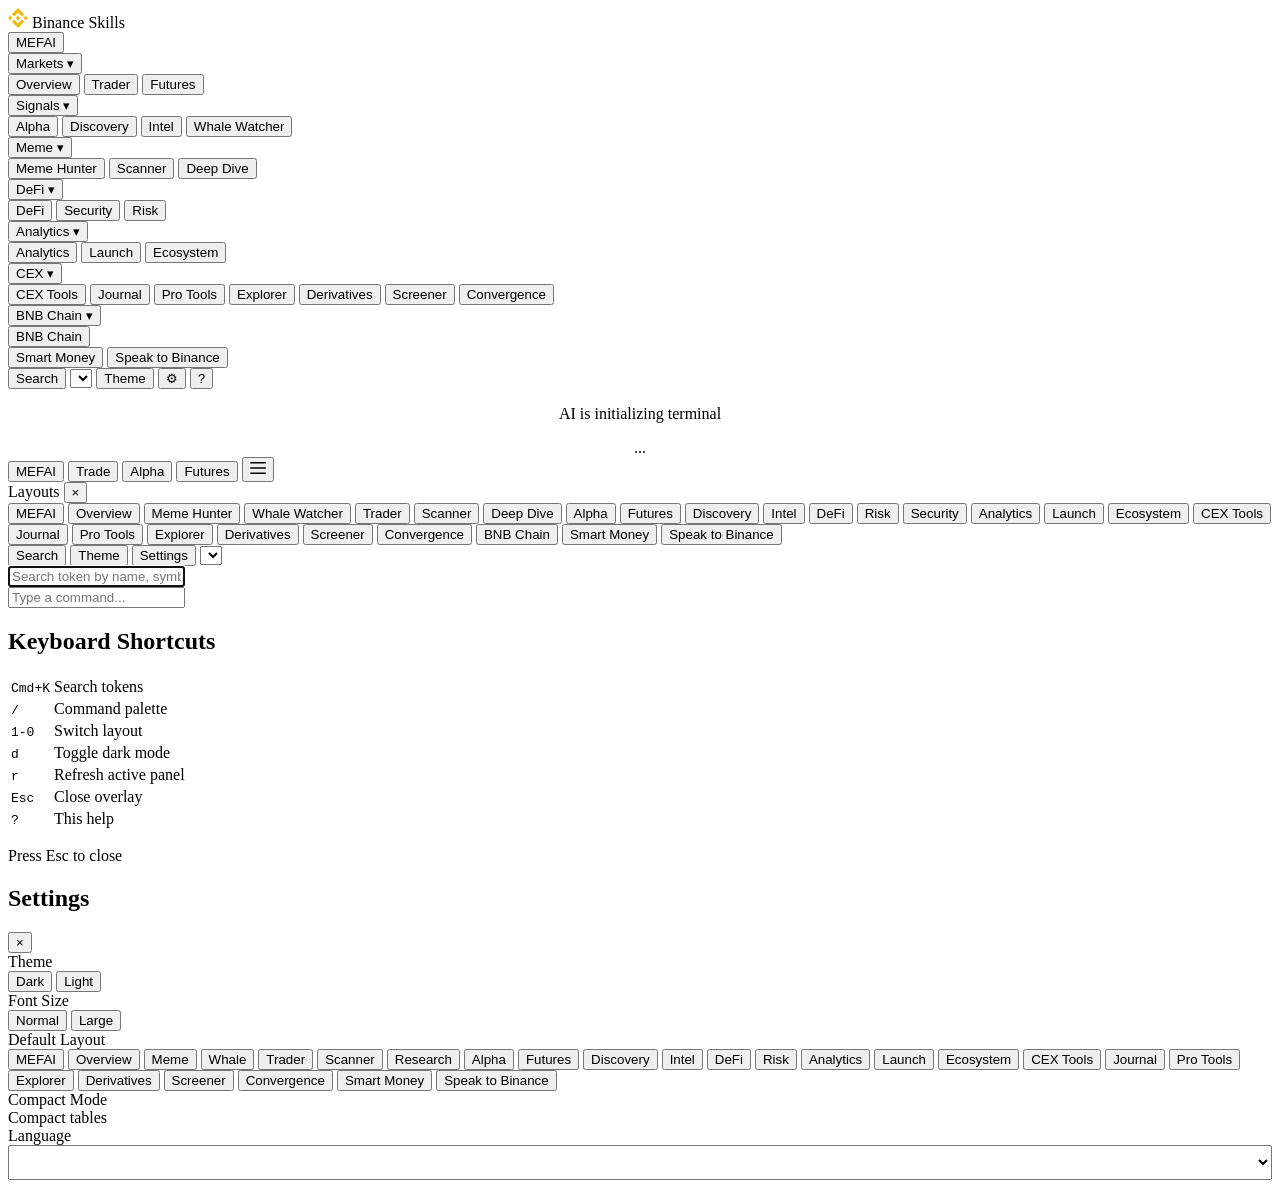
==== frontend/index.html @ 061ab314 "Add BNB Chain features: TX Explorer, NFT Portfolio, Greenfield Explorer - New proxy route: /api/bnbc" ====
<!DOCTYPE html>
<html lang="en">
<head>
  <meta charset="UTF-8">
  <meta name="viewport" content="width=device-width, initial-scale=1.0, viewport-fit=cover">
  <meta name="apple-mobile-web-app-capable" content="yes">
  <meta name="apple-mobile-web-app-status-bar-style" content="black-translucent">
  <meta name="theme-color" content="#0b0e11">
  <title>Binance Skills Terminal</title>
  <base href="/superbsc/">
  <link rel="stylesheet" href="static/css/main.css?v=1710100000">
</head>
<body>
  <!-- Inline fallback: ensures globals are available before modules load -->
  <script>
    window.mefaiTable = window.mefaiTable || {
      renderTable: function(cols, rows, opts) {
        opts = opts || {};
        var ths = cols.map(function(c) {
          var s = opts.sortKey === c.key;
          var cls = s ? 'sorted ' + (opts.sortDir === 'asc' ? 'asc' : '') : '';
          return '<th data-key="'+c.key+'" class="'+cls+'" style="'+(c.width?'width:'+c.width:'')+'">' + c.label + '</th>';
        }).join('');
        var trs = rows.map(function(row, i) {
          var tds = cols.map(function(c) {
            var v = c.render ? c.render(row[c.key], row) : (row[c.key] != null ? row[c.key] : '—');
            var a = c.align === 'right' ? 'text-align:right' : '';
            return '<td style="'+a+'" data-key="'+c.key+'">'+v+'</td>';
          }).join('');
          return '<tr data-index="'+i+'">'+tds+'</tr>';
        }).join('');
        return '<table class="data-table"><thead><tr>'+ths+'</tr></thead><tbody>'+trs+'</tbody></table>';
      },
      bindTableEvents: function(container, cols, rows, opts) {
        opts = opts || {};
        var table = container.querySelector('.data-table');
        if (!table) return;
        if (opts.onSort) table.querySelectorAll('th').forEach(function(th) { th.addEventListener('click', function() { opts.onSort(th.dataset.key); }); });
        if (opts.onRowClick) table.querySelectorAll('tbody tr').forEach(function(tr) { tr.addEventListener('click', function() { var idx = parseInt(tr.dataset.index); if (rows[idx]) opts.onRowClick(rows[idx]); }); });
      },
      sortRows: function(rows, key, dir) {
        dir = dir || 'desc';
        return rows.slice().sort(function(a, b) {
          var va = a[key], vb = b[key];
          if (typeof va === 'string') va = va.toLowerCase();
          if (typeof vb === 'string') vb = vb.toLowerCase();
          var na = Number(va), nb = Number(vb);
          if (!isNaN(na) && !isNaN(nb)) { va = na; vb = nb; }
          if (va < vb) return dir === 'asc' ? -1 : 1;
          if (va > vb) return dir === 'asc' ? 1 : -1;
          return 0;
        });
      }
    };
    window.mefaiUtils = window.mefaiUtils || {};
    if (!window.mefaiUtils.tokenIcon) {
      window.mefaiUtils.tokenIcon = function(p) {
        if (!p || typeof p !== 'string') return '';
        if (p.startsWith('https://')) return p;
        if (p.startsWith('http://')) return p.replace('http://','https://');
        return 'https://bin.bnbstatic.com' + (p.startsWith('/') ? '' : '/') + p;
      };
    }
    if (!window.mefaiUtils.escapeHtml) {
      window.mefaiUtils.escapeHtml = function(s) {
        var d = document.createElement('div'); d.textContent = s; return d.innerHTML;
      };
    }
    if (!window.mefaiUtils.formatPrice) {
      window.mefaiUtils.formatPrice = function(n) {
        n = Number(n); if (isNaN(n)) return '—';
        if (n >= 1) return n.toFixed(2);
        if (n >= 0.01) return n.toFixed(4);
        if (n >= 0.0001) return n.toFixed(6);
        return n.toFixed(8);
      };
    }
    if (!window.mefaiUtils.formatCurrency) {
      window.mefaiUtils.formatCurrency = function(n) {
        n = Number(n); if (isNaN(n)) return '—';
        if (Math.abs(n) >= 1e9) return '$'+(n/1e9).toFixed(2)+'B';
        if (Math.abs(n) >= 1e6) return '$'+(n/1e6).toFixed(2)+'M';
        if (Math.abs(n) >= 1e3) return '$'+(n/1e3).toFixed(2)+'K';
        return '$'+n.toFixed(2);
      };
    }
    if (!window.mefaiUtils.formatPercent) {
      window.mefaiUtils.formatPercent = function(n) {
        n = Number(n); if (isNaN(n)) return '—';
        var cls = n >= 0 ? 'val-up' : 'val-down';
        var a = n >= 0 ? '↑' : '↓';
        return '<span class="'+cls+'">'+a+Math.abs(n).toFixed(2)+'%</span>';
      };
    }
    if (!window.mefaiUtils.formatNumber) {
      window.mefaiUtils.formatNumber = function(n) {
        n = Number(n); if (isNaN(n)) return '—';
        if (Math.abs(n) >= 1e9) return (n/1e9).toFixed(2)+'B';
        if (Math.abs(n) >= 1e6) return (n/1e6).toFixed(2)+'M';
        if (Math.abs(n) >= 1e3) return (n/1e3).toFixed(1)+'K';
        return n.toLocaleString();
      };
    }
    if (!window.mefaiUtils.formatAddress) {
      window.mefaiUtils.formatAddress = function(a) { return a ? a.slice(0,6)+'...'+a.slice(-4) : '—'; };
    }
    if (!window.mefaiUtils.formatTime) {
      window.mefaiUtils.formatTime = function(ts) {
        if (!ts) return '—';
        return new Date(typeof ts==='number' && ts<1e12 ? ts*1000 : ts).toLocaleTimeString('en-US',{hour12:false});
      };
    }
    if (!window.mefaiUtils.formatAge) {
      window.mefaiUtils.formatAge = function(ts) {
        if (!ts) return '—';
        var m = Math.floor((Date.now()-(typeof ts==='number'&&ts<1e12?ts*1000:ts))/60000);
        if (m<60) return m+'m'; var h=Math.floor(m/60);
        if (h<24) return h+'h'; return Math.floor(h/24)+'d';
      };
    }
    if (!window.mefaiUtils.copyToClipboard) {
      window.mefaiUtils.copyToClipboard = function(t) { navigator.clipboard.writeText(t).catch(function(){}); };
    }
    if (!window.mefaiUtils.debounce) {
      window.mefaiUtils.debounce = function(fn, ms) { var t; ms=ms||300; return function() { var a=arguments; clearTimeout(t); t=setTimeout(function(){fn.apply(null,a)},ms); }; };
    }
    if (!window.mefaiUtils.riskClass) {
      window.mefaiUtils.riskClass = function(l) {
        if (!l) return 'risk-low'; l=String(l).toLowerCase();
        if (l==='high'||l==='danger') return 'risk-high';
        if (l==='medium'||l==='med') return 'risk-medium';
        return 'risk-low';
      };
    }
  </script>

  <header id="header">
    <div class="header-left">
      <span class="logo">
        <svg width="20" height="20" viewBox="0 0 126.61 126.61" xmlns="http://www.w3.org/2000/svg">
          <g fill="#f0b90b">
            <polygon points="38.73,53.2 63.3,28.63 87.88,53.21 102.13,38.96 63.3,0.14 24.48,38.96"/>
            <polygon points="0.14,63.31 14.39,49.06 28.63,63.31 14.39,77.55"/>
            <polygon points="38.73,73.41 63.3,97.98 87.88,73.4 102.14,87.64 102.13,87.66 63.3,126.48 24.48,87.66 24.46,87.64"/>
            <polygon points="97.98,63.31 112.23,49.07 126.47,63.31 112.23,77.56"/>
            <polygon points="77.83,63.3 63.3,48.78 52.94,59.14 51.79,60.29 48.78,63.3 63.3,77.83 77.84,63.31 77.83,63.3"/>
          </g>
        </svg>
        Binance Skills
      </span>
      <nav id="layout-nav">
        <button class="layout-btn active" data-layout="mefai" data-i18n="nav.mefai">MEFAI</button>
        <div class="nav-dropdown">
          <button class="nav-dropdown-trigger" data-i18n="nav.markets">Markets &#9662;</button>
          <div class="nav-dropdown-menu">
            <button class="nav-dropdown-item" data-layout="overview" data-i18n="nav.overview">Overview</button>
            <button class="nav-dropdown-item" data-layout="trader" data-i18n="nav.trader">Trader</button>
            <button class="nav-dropdown-item" data-layout="futures" data-i18n="nav.futures">Futures</button>
          </div>
        </div>
        <div class="nav-dropdown">
          <button class="nav-dropdown-trigger" data-i18n="nav.signals">Signals &#9662;</button>
          <div class="nav-dropdown-menu">
            <button class="nav-dropdown-item" data-layout="alpha" data-i18n="nav.alpha">Alpha</button>
            <button class="nav-dropdown-item" data-layout="discovery" data-i18n="nav.discovery">Discovery</button>
            <button class="nav-dropdown-item" data-layout="intel" data-i18n="nav.intel">Intel</button>
            <button class="nav-dropdown-item" data-layout="whale-watcher" data-i18n="nav.whaleWatcher">Whale Watcher</button>
          </div>
        </div>
        <div class="nav-dropdown">
          <button class="nav-dropdown-trigger" data-i18n="nav.memeGroup">Meme &#9662;</button>
          <div class="nav-dropdown-menu">
            <button class="nav-dropdown-item" data-layout="meme-hunter" data-i18n="nav.memeHunter">Meme Hunter</button>
            <button class="nav-dropdown-item" data-layout="scanner" data-i18n="nav.scanner">Scanner</button>
            <button class="nav-dropdown-item" data-layout="deep-dive" data-i18n="nav.deepDive">Deep Dive</button>
          </div>
        </div>
        <div class="nav-dropdown">
          <button class="nav-dropdown-trigger" data-i18n="nav.defiGroup">DeFi &#9662;</button>
          <div class="nav-dropdown-menu">
            <button class="nav-dropdown-item" data-layout="defi" data-i18n="nav.defi">DeFi</button>
            <button class="nav-dropdown-item" data-layout="security" data-i18n="nav.security">Security</button>
            <button class="nav-dropdown-item" data-layout="risk" data-i18n="nav.risk">Risk</button>
          </div>
        </div>
        <div class="nav-dropdown">
          <button class="nav-dropdown-trigger" data-i18n="nav.analyticsGroup">Analytics &#9662;</button>
          <div class="nav-dropdown-menu">
            <button class="nav-dropdown-item" data-layout="analytics" data-i18n="nav.analytics">Analytics</button>
            <button class="nav-dropdown-item" data-layout="launch" data-i18n="nav.launch">Launch</button>
            <button class="nav-dropdown-item" data-layout="ecosystem" data-i18n="nav.ecosystem">Ecosystem</button>
          </div>
        </div>
        <div class="nav-dropdown">
          <button class="nav-dropdown-trigger" data-i18n="nav.cexGroup">CEX &#9662;</button>
          <div class="nav-dropdown-menu">
            <button class="nav-dropdown-item" data-layout="cex-tools" data-i18n="nav.cexTools">CEX Tools</button>
            <button class="nav-dropdown-item" data-layout="journal" data-i18n="nav.journal">Journal</button>
            <button class="nav-dropdown-item" data-layout="pro-tools" data-i18n="nav.proTools">Pro Tools</button>
            <button class="nav-dropdown-item" data-layout="explorer" data-i18n="nav.explorer">Explorer</button>
            <button class="nav-dropdown-item" data-layout="derivatives" data-i18n="nav.derivatives">Derivatives</button>
            <button class="nav-dropdown-item" data-layout="screener" data-i18n="nav.screener">Screener</button>
            <button class="nav-dropdown-item" data-layout="convergence" data-i18n="nav.convergence">Convergence</button>
          </div>
        </div>
        <div class="nav-dropdown">
          <button class="nav-dropdown-trigger" data-i18n="nav.bnbChainGroup">BNB Chain &#9662;</button>
          <div class="nav-dropdown-menu">
            <button class="nav-dropdown-item" data-layout="bnb-chain" data-i18n="nav.bnbChain">BNB Chain</button>
          </div>
        </div>
        <button class="layout-btn nav-highlight" data-layout="smart-money" data-i18n="nav.smartMoney">Smart Money</button>
        <button class="layout-btn nav-highlight nav-speak" data-layout="speak" data-i18n="nav.speak">Speak to Binance</button>
      </nav>
    </div>
    <div class="header-right">
      <button id="search-trigger" title="Search (Cmd+K)" data-i18n="btn.search">Search</button>
      <select class="lang-select header-lang-select" id="header-lang"></select>
      <button id="theme-toggle" title="Toggle theme (d)" data-i18n="btn.theme">Theme</button>
      <button id="settings-btn" title="Settings">&#9881;</button>
      <button id="help-btn" title="Shortcuts (?)">?</button>
    </div>
  </header>

  <main id="grid" class="grid grid-2x3">
    <div class="panel" id="init-loader" style="grid-column:1/-1;grid-row:1/-1;display:flex;align-items:center;justify-content:center;flex-direction:column;gap:16px">
      <div class="ai-loader"><div class="ai-pulse-ring"></div><div class="ai-pulse-core"></div></div>
      <div class="ai-loader-text" data-i18n="load.init">AI is initializing terminal</div>
      <div class="ai-loader-dots"><span>.</span><span>.</span><span>.</span></div>
    </div>
  </main>

  <footer id="status-bar">
    <status-bar></status-bar>
  </footer>

  <!-- Mobile bottom bar — 5 quick tabs + hamburger -->
  <nav id="mobile-nav">
    <button class="mobile-nav-btn active" data-layout="mefai" data-i18n="nav.mefai">MEFAI</button>
    <button class="mobile-nav-btn" data-layout="trader" data-i18n="nav.trade">Trade</button>
    <button class="mobile-nav-btn" data-layout="alpha" data-i18n="nav.alpha">Alpha</button>
    <button class="mobile-nav-btn" data-layout="futures" data-i18n="nav.futures">Futures</button>
    <button class="mobile-nav-btn" id="hamburger-btn" aria-label="Menu">
      <svg width="16" height="16" viewBox="0 0 16 16" fill="currentColor"><rect y="2" width="16" height="1.5" rx=".75"/><rect y="7.25" width="16" height="1.5" rx=".75"/><rect y="12.5" width="16" height="1.5" rx=".75"/></svg>
    </button>
  </nav>

  <!-- Hamburger drawer -->
  <div id="hamburger-drawer" class="hamburger-drawer hidden">
    <div class="hamburger-backdrop"></div>
    <div class="hamburger-panel">
      <div class="hamburger-header">
        <span class="hamburger-title" data-i18n="settings.layout">Layouts</span>
        <button class="hamburger-close" id="hamburger-close">&times;</button>
      </div>
      <div class="hamburger-grid">
        <button class="hamburger-item active" data-layout="mefai"><span data-i18n="nav.mefai">MEFAI</span></button>
        <button class="hamburger-item" data-layout="overview"><span data-i18n="nav.overview">Overview</span></button>
        <button class="hamburger-item" data-layout="meme-hunter"><span data-i18n="nav.memeHunter">Meme Hunter</span></button>
        <button class="hamburger-item" data-layout="whale-watcher"><span data-i18n="nav.whaleWatcher">Whale Watcher</span></button>
        <button class="hamburger-item" data-layout="trader"><span data-i18n="nav.trader">Trader</span></button>
        <button class="hamburger-item" data-layout="scanner"><span data-i18n="nav.scanner">Scanner</span></button>
        <button class="hamburger-item" data-layout="deep-dive"><span data-i18n="nav.deepDive">Deep Dive</span></button>
        <button class="hamburger-item" data-layout="alpha"><span data-i18n="nav.alpha">Alpha</span></button>
        <button class="hamburger-item" data-layout="futures"><span data-i18n="nav.futures">Futures</span></button>
        <button class="hamburger-item" data-layout="discovery"><span data-i18n="nav.discovery">Discovery</span></button>
        <button class="hamburger-item" data-layout="intel"><span data-i18n="nav.intel">Intel</span></button>
        <button class="hamburger-item" data-layout="defi"><span data-i18n="nav.defi">DeFi</span></button>
        <button class="hamburger-item" data-layout="risk"><span data-i18n="nav.risk">Risk</span></button>
        <button class="hamburger-item" data-layout="security"><span data-i18n="nav.security">Security</span></button>
        <button class="hamburger-item" data-layout="analytics"><span data-i18n="nav.analytics">Analytics</span></button>
        <button class="hamburger-item" data-layout="launch"><span data-i18n="nav.launch">Launch</span></button>
        <button class="hamburger-item" data-layout="ecosystem"><span data-i18n="nav.ecosystem">Ecosystem</span></button>
        <button class="hamburger-item" data-layout="cex-tools"><span data-i18n="nav.cexTools">CEX Tools</span></button>
        <button class="hamburger-item" data-layout="journal"><span data-i18n="nav.journal">Journal</span></button>
        <button class="hamburger-item" data-layout="pro-tools"><span data-i18n="nav.proTools">Pro Tools</span></button>
        <button class="hamburger-item" data-layout="explorer"><span data-i18n="nav.explorer">Explorer</span></button>
        <button class="hamburger-item" data-layout="derivatives"><span data-i18n="nav.derivatives">Derivatives</span></button>
        <button class="hamburger-item" data-layout="screener"><span data-i18n="nav.screener">Screener</span></button>
        <button class="hamburger-item" data-layout="convergence"><span data-i18n="nav.convergence">Convergence</span></button>
        <button class="hamburger-item" data-layout="bnb-chain"><span data-i18n="nav.bnbChain">BNB Chain</span></button>
        <button class="hamburger-item" data-layout="smart-money"><span data-i18n="nav.smartMoney">Smart Money</span></button>
        <button class="hamburger-item" data-layout="speak"><span data-i18n="nav.speak">Speak to Binance</span></button>
      </div>
      <div class="hamburger-actions">
        <button class="hamburger-action" id="mobile-search" data-i18n="btn.search">Search</button>
        <button class="hamburger-action" id="mobile-theme" data-i18n="btn.theme">Theme</button>
        <button class="hamburger-action" id="mobile-settings" data-i18n="btn.settings">Settings</button>
        <select class="hamburger-action lang-select" id="mobile-lang"></select>
      </div>
    </div>
  </div>

  <!-- Search overlay -->
  <div id="search-overlay" class="overlay hidden">
    <div class="overlay-content">
      <input type="text" id="search-input" placeholder="Search token by name, symbol, or address..." autofocus>
      <div id="search-results"></div>
    </div>
  </div>

  <!-- Command palette -->
  <div id="command-overlay" class="overlay hidden">
    <div class="overlay-content">
      <input type="text" id="command-input" placeholder="Type a command..." autofocus>
      <div id="command-results"></div>
    </div>
  </div>

  <!-- Help overlay -->
  <div id="help-overlay" class="overlay hidden">
    <div class="overlay-content help-content">
      <h2>Keyboard Shortcuts</h2>
      <table>
        <tr><td><kbd>Cmd+K</kbd></td><td>Search tokens</td></tr>
        <tr><td><kbd>/</kbd></td><td>Command palette</td></tr>
        <tr><td><kbd>1-0</kbd></td><td>Switch layout</td></tr>
        <tr><td><kbd>d</kbd></td><td>Toggle dark mode</td></tr>
        <tr><td><kbd>r</kbd></td><td>Refresh active panel</td></tr>
        <tr><td><kbd>Esc</kbd></td><td>Close overlay</td></tr>
        <tr><td><kbd>?</kbd></td><td>This help</td></tr>
      </table>
      <p class="muted">Press Esc to close</p>
    </div>
  </div>

  <!-- Settings overlay -->
  <div id="settings-overlay" class="settings-overlay hidden">
    <div class="settings-panel">
      <div class="settings-header">
        <h2>Settings</h2>
        <button class="settings-close" id="settings-close">&times;</button>
      </div>
      <div class="settings-body">
        <div class="settings-group">
          <label data-i18n="settings.theme">Theme</label>
          <div class="settings-options" data-setting="theme">
            <button class="settings-option" data-value="dark" data-i18n="settings.dark">Dark</button>
            <button class="settings-option" data-value="light" data-i18n="settings.light">Light</button>
          </div>
        </div>
        <div class="settings-group">
          <label data-i18n="settings.fontSize">Font Size</label>
          <div class="settings-options" data-setting="fontSize">
            <button class="settings-option" data-value="normal" data-i18n="settings.normal">Normal</button>
            <button class="settings-option" data-value="large" data-i18n="settings.large">Large</button>
          </div>
        </div>
        <div class="settings-group">
          <label data-i18n="settings.layout">Default Layout</label>
          <div class="settings-options" data-setting="defaultLayout">
            <button class="settings-option" data-value="mefai">MEFAI</button>
            <button class="settings-option" data-value="overview">Overview</button>
            <button class="settings-option" data-value="meme-hunter">Meme</button>
            <button class="settings-option" data-value="whale-watcher">Whale</button>
            <button class="settings-option" data-value="trader">Trader</button>
            <button class="settings-option" data-value="scanner">Scanner</button>
            <button class="settings-option" data-value="deep-dive">Research</button>
            <button class="settings-option" data-value="alpha">Alpha</button>
            <button class="settings-option" data-value="futures">Futures</button>
            <button class="settings-option" data-value="discovery">Discovery</button>
            <button class="settings-option" data-value="intel">Intel</button>
            <button class="settings-option" data-value="defi">DeFi</button>
            <button class="settings-option" data-value="risk">Risk</button>
            <button class="settings-option" data-value="analytics">Analytics</button>
            <button class="settings-option" data-value="launch">Launch</button>
            <button class="settings-option" data-value="ecosystem">Ecosystem</button>
            <button class="settings-option" data-value="cex-tools">CEX Tools</button>
            <button class="settings-option" data-value="journal">Journal</button>
            <button class="settings-option" data-value="pro-tools">Pro Tools</button>
            <button class="settings-option" data-value="explorer">Explorer</button>
            <button class="settings-option" data-value="derivatives">Derivatives</button>
            <button class="settings-option" data-value="screener">Screener</button>
            <button class="settings-option" data-value="convergence">Convergence</button>
            <button class="settings-option" data-value="smart-money">Smart Money</button>
            <button class="settings-option" data-value="speak">Speak to Binance</button>
          </div>
        </div>
        <div class="settings-group">
          <label data-i18n="settings.compact">Compact Mode</label>
          <div class="settings-toggle" data-setting="compactMode">
            <span class="settings-toggle-label" data-i18n="settings.compactTables">Compact tables</span>
            <div class="toggle-switch" id="compact-toggle"></div>
          </div>
        </div>
        <div class="settings-group">
          <label data-i18n="settings.language">Language</label>
          <div class="settings-options">
            <select class="lang-select form-select" style="width:100%;padding:8px"></select>
          </div>
        </div>
      </div>
    </div>
  </div>

  <!-- Context menu -->
  <div id="context-menu" class="context-menu hidden"></div>

  <!-- Toast container -->
  <div id="toast-container"></div>

  <!-- Scripts -->
  <script type="module" src="static/js/store.js?v=1710100000"></script>
  <script type="module" src="static/js/api.js?v=1710100000"></script>
  <script type="module" src="static/js/utils.js?v=1710100000"></script>
  <script type="module" src="static/js/components/base-panel.js?v=1710100000"></script>
  <script type="module" src="static/js/components/data-table.js?v=1710100000"></script>
  <script type="module" src="static/js/components/status-bar.js?v=1710100000"></script>
  <script type="module" src="static/js/components/search-bar.js?v=1710100000"></script>
  <script type="module" src="static/js/components/command-palette.js?v=1710100000"></script>
  <script type="module" src="static/js/components/context-menu.js?v=1710100000"></script>
  <script type="module" src="static/js/components/toast.js?v=1710100000"></script>
  <script type="module" src="static/js/components/risk-badge.js?v=1710100000"></script>
  <script type="module" src="static/js/components/mini-chart.js?v=1710100000"></script>
  <script type="module" src="static/js/components/chart.js?v=1710100000"></script>
  <script type="module" src="static/js/components/ws-stream.js?v=1710100000"></script>
  <script type="module" src="static/js/components/settings.js?v=1710100000"></script>
  <script type="module" src="static/js/i18n.js?v=1710100000"></script>
  <script type="module" src="static/js/app.js?v=1710100000"></script>
</body>
</html>
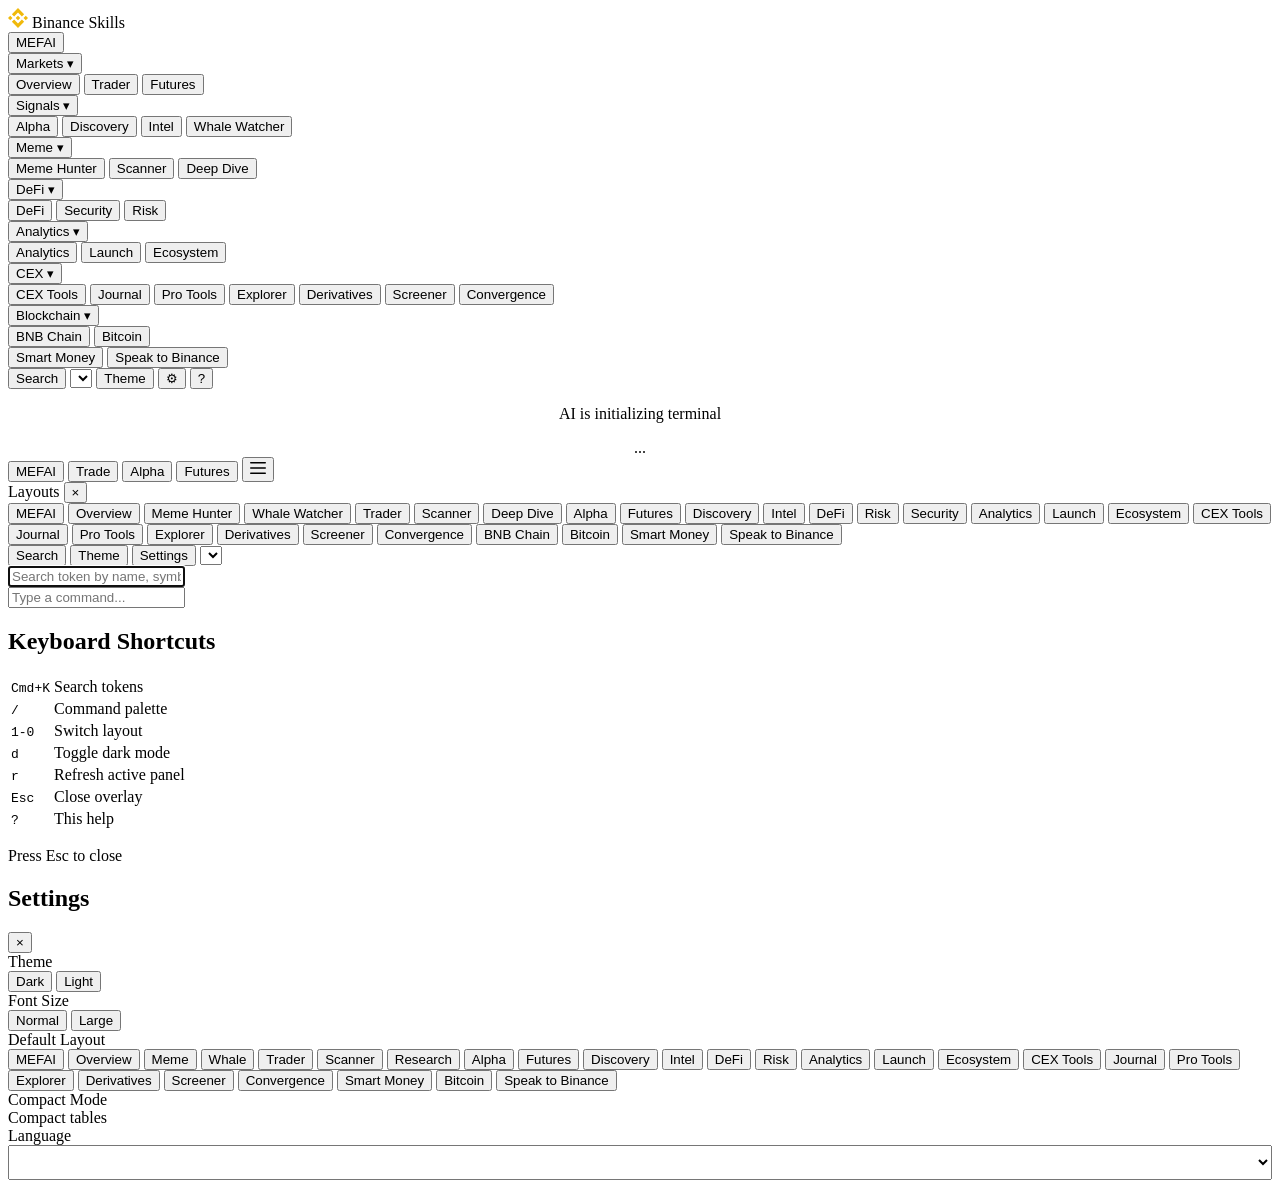
==== commit add22a75: "Add 4 Bitcoin & options analytics skills: BTC Macro, Deribit Options, On-Chain Stats, Binance Option" ====
--- a/frontend/index.html
+++ b/frontend/index.html
@@ -8,7 +8,7 @@
   <meta name="theme-color" content="#0b0e11">
   <title>Binance Skills Terminal</title>
   <base href="/superbsc/">
-  <link rel="stylesheet" href="static/css/main.css?v=1710100000">
+  <link rel="stylesheet" href="static/css/main.css?v=1710300000">
 </head>
 <body>
   <!-- Inline fallback: ensures globals are available before modules load -->
@@ -204,9 +204,10 @@
           </div>
         </div>
         <div class="nav-dropdown">
-          <button class="nav-dropdown-trigger" data-i18n="nav.bnbChainGroup">BNB Chain &#9662;</button>
+          <button class="nav-dropdown-trigger" data-i18n="nav.blockchainGroup">Blockchain &#9662;</button>
           <div class="nav-dropdown-menu">
             <button class="nav-dropdown-item" data-layout="bnb-chain" data-i18n="nav.bnbChain">BNB Chain</button>
+            <button class="nav-dropdown-item" data-layout="bitcoin" data-i18n="nav.bitcoin">Bitcoin</button>
           </div>
         </div>
         <button class="layout-btn nav-highlight" data-layout="smart-money" data-i18n="nav.smartMoney">Smart Money</button>
@@ -279,6 +280,7 @@
         <button class="hamburger-item" data-layout="screener"><span data-i18n="nav.screener">Screener</span></button>
         <button class="hamburger-item" data-layout="convergence"><span data-i18n="nav.convergence">Convergence</span></button>
         <button class="hamburger-item" data-layout="bnb-chain"><span data-i18n="nav.bnbChain">BNB Chain</span></button>
+        <button class="hamburger-item" data-layout="bitcoin"><span data-i18n="nav.bitcoin">Bitcoin</span></button>
         <button class="hamburger-item" data-layout="smart-money"><span data-i18n="nav.smartMoney">Smart Money</span></button>
         <button class="hamburger-item" data-layout="speak"><span data-i18n="nav.speak">Speak to Binance</span></button>
       </div>
@@ -373,6 +375,7 @@
             <button class="settings-option" data-value="screener">Screener</button>
             <button class="settings-option" data-value="convergence">Convergence</button>
             <button class="settings-option" data-value="smart-money">Smart Money</button>
+            <button class="settings-option" data-value="bitcoin">Bitcoin</button>
             <button class="settings-option" data-value="speak">Speak to Binance</button>
           </div>
         </div>
@@ -400,22 +403,22 @@
   <div id="toast-container"></div>
 
   <!-- Scripts -->
-  <script type="module" src="static/js/store.js?v=1710100000"></script>
-  <script type="module" src="static/js/api.js?v=1710100000"></script>
-  <script type="module" src="static/js/utils.js?v=1710100000"></script>
-  <script type="module" src="static/js/components/base-panel.js?v=1710100000"></script>
-  <script type="module" src="static/js/components/data-table.js?v=1710100000"></script>
-  <script type="module" src="static/js/components/status-bar.js?v=1710100000"></script>
-  <script type="module" src="static/js/components/search-bar.js?v=1710100000"></script>
-  <script type="module" src="static/js/components/command-palette.js?v=1710100000"></script>
-  <script type="module" src="static/js/components/context-menu.js?v=1710100000"></script>
-  <script type="module" src="static/js/components/toast.js?v=1710100000"></script>
-  <script type="module" src="static/js/components/risk-badge.js?v=1710100000"></script>
-  <script type="module" src="static/js/components/mini-chart.js?v=1710100000"></script>
-  <script type="module" src="static/js/components/chart.js?v=1710100000"></script>
-  <script type="module" src="static/js/components/ws-stream.js?v=1710100000"></script>
-  <script type="module" src="static/js/components/settings.js?v=1710100000"></script>
-  <script type="module" src="static/js/i18n.js?v=1710100000"></script>
-  <script type="module" src="static/js/app.js?v=1710100000"></script>
+  <script type="module" src="static/js/store.js?v=1710300000"></script>
+  <script type="module" src="static/js/api.js?v=1710300000"></script>
+  <script type="module" src="static/js/utils.js?v=1710300000"></script>
+  <script type="module" src="static/js/components/base-panel.js?v=1710300000"></script>
+  <script type="module" src="static/js/components/data-table.js?v=1710300000"></script>
+  <script type="module" src="static/js/components/status-bar.js?v=1710300000"></script>
+  <script type="module" src="static/js/components/search-bar.js?v=1710300000"></script>
+  <script type="module" src="static/js/components/command-palette.js?v=1710300000"></script>
+  <script type="module" src="static/js/components/context-menu.js?v=1710300000"></script>
+  <script type="module" src="static/js/components/toast.js?v=1710300000"></script>
+  <script type="module" src="static/js/components/risk-badge.js?v=1710300000"></script>
+  <script type="module" src="static/js/components/mini-chart.js?v=1710300000"></script>
+  <script type="module" src="static/js/components/chart.js?v=1710300000"></script>
+  <script type="module" src="static/js/components/ws-stream.js?v=1710300000"></script>
+  <script type="module" src="static/js/components/settings.js?v=1710300000"></script>
+  <script type="module" src="static/js/i18n.js?v=1710300000"></script>
+  <script type="module" src="static/js/app.js?v=1710300000"></script>
 </body>
 </html>
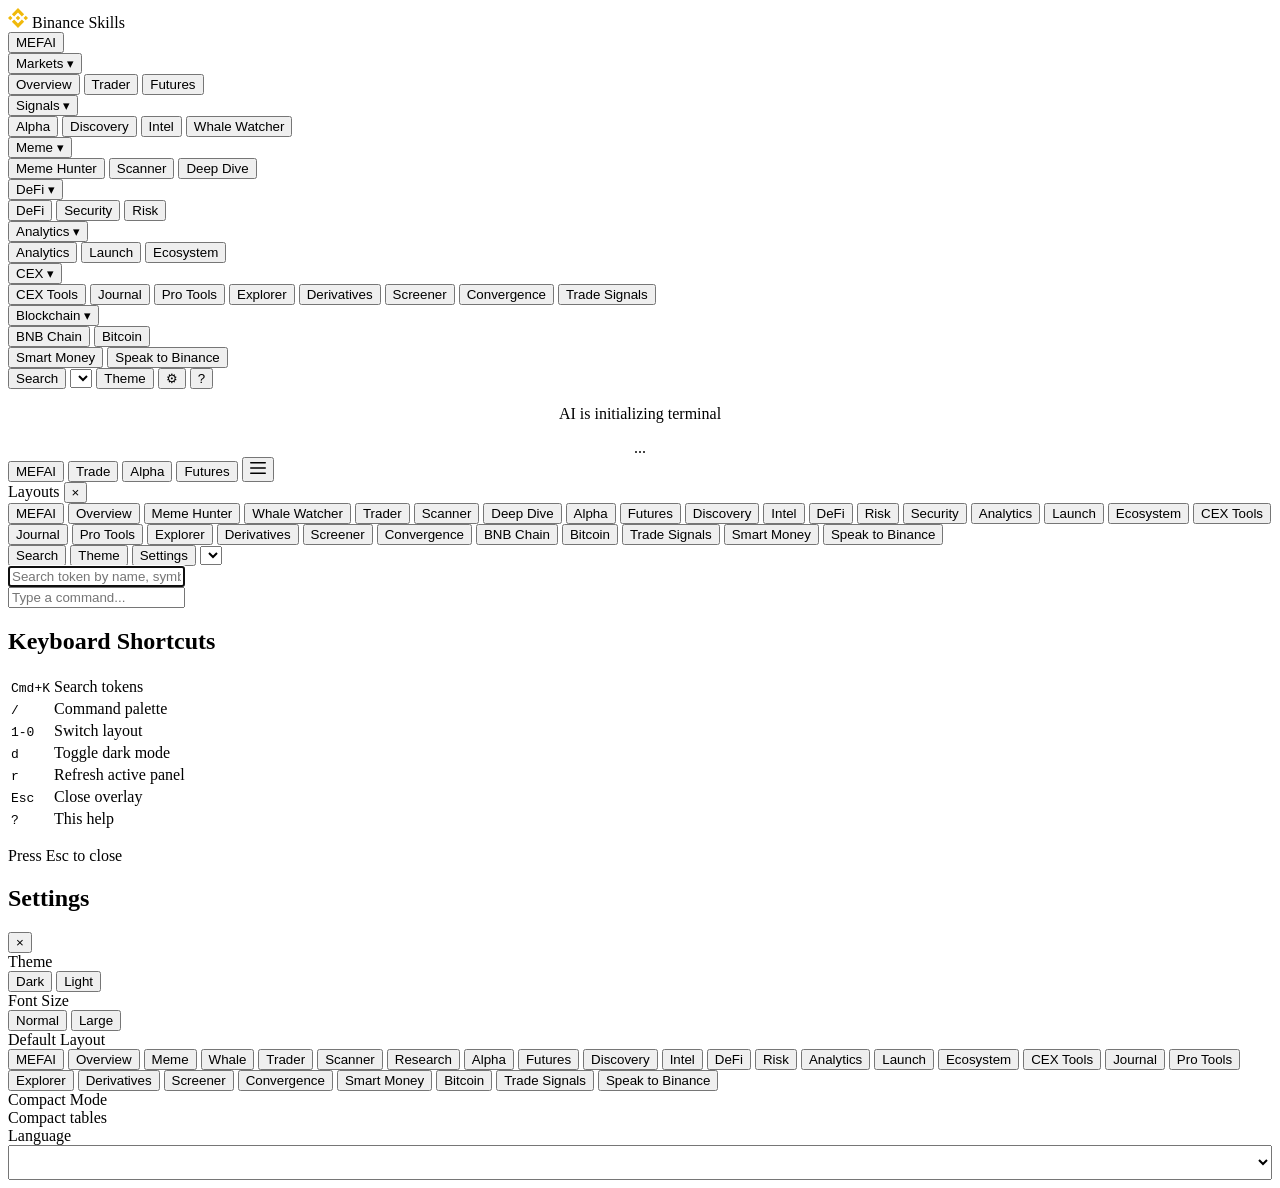
==== commit 8b2acf09: "Add 3 trade-oriented skills: Trade Setup Scanner, Funding Alert, Liquidation Magnet" ====
--- a/frontend/index.html
+++ b/frontend/index.html
@@ -8,7 +8,7 @@
   <meta name="theme-color" content="#0b0e11">
   <title>Binance Skills Terminal</title>
   <base href="/superbsc/">
-  <link rel="stylesheet" href="static/css/main.css?v=1710300000">
+  <link rel="stylesheet" href="static/css/main.css?v=1710400000">
 </head>
 <body>
   <!-- Inline fallback: ensures globals are available before modules load -->
@@ -201,6 +201,7 @@
             <button class="nav-dropdown-item" data-layout="derivatives" data-i18n="nav.derivatives">Derivatives</button>
             <button class="nav-dropdown-item" data-layout="screener" data-i18n="nav.screener">Screener</button>
             <button class="nav-dropdown-item" data-layout="convergence" data-i18n="nav.convergence">Convergence</button>
+            <button class="nav-dropdown-item" data-layout="trade-signals" data-i18n="nav.tradeSignals">Trade Signals</button>
           </div>
         </div>
         <div class="nav-dropdown">
@@ -281,6 +282,7 @@
         <button class="hamburger-item" data-layout="convergence"><span data-i18n="nav.convergence">Convergence</span></button>
         <button class="hamburger-item" data-layout="bnb-chain"><span data-i18n="nav.bnbChain">BNB Chain</span></button>
         <button class="hamburger-item" data-layout="bitcoin"><span data-i18n="nav.bitcoin">Bitcoin</span></button>
+        <button class="hamburger-item" data-layout="trade-signals"><span data-i18n="nav.tradeSignals">Trade Signals</span></button>
         <button class="hamburger-item" data-layout="smart-money"><span data-i18n="nav.smartMoney">Smart Money</span></button>
         <button class="hamburger-item" data-layout="speak"><span data-i18n="nav.speak">Speak to Binance</span></button>
       </div>
@@ -376,6 +378,7 @@
             <button class="settings-option" data-value="convergence">Convergence</button>
             <button class="settings-option" data-value="smart-money">Smart Money</button>
             <button class="settings-option" data-value="bitcoin">Bitcoin</button>
+            <button class="settings-option" data-value="trade-signals">Trade Signals</button>
             <button class="settings-option" data-value="speak">Speak to Binance</button>
           </div>
         </div>
@@ -403,22 +406,22 @@
   <div id="toast-container"></div>
 
   <!-- Scripts -->
-  <script type="module" src="static/js/store.js?v=1710300000"></script>
-  <script type="module" src="static/js/api.js?v=1710300000"></script>
-  <script type="module" src="static/js/utils.js?v=1710300000"></script>
-  <script type="module" src="static/js/components/base-panel.js?v=1710300000"></script>
-  <script type="module" src="static/js/components/data-table.js?v=1710300000"></script>
-  <script type="module" src="static/js/components/status-bar.js?v=1710300000"></script>
-  <script type="module" src="static/js/components/search-bar.js?v=1710300000"></script>
-  <script type="module" src="static/js/components/command-palette.js?v=1710300000"></script>
-  <script type="module" src="static/js/components/context-menu.js?v=1710300000"></script>
-  <script type="module" src="static/js/components/toast.js?v=1710300000"></script>
-  <script type="module" src="static/js/components/risk-badge.js?v=1710300000"></script>
-  <script type="module" src="static/js/components/mini-chart.js?v=1710300000"></script>
-  <script type="module" src="static/js/components/chart.js?v=1710300000"></script>
-  <script type="module" src="static/js/components/ws-stream.js?v=1710300000"></script>
-  <script type="module" src="static/js/components/settings.js?v=1710300000"></script>
-  <script type="module" src="static/js/i18n.js?v=1710300000"></script>
-  <script type="module" src="static/js/app.js?v=1710300000"></script>
+  <script type="module" src="static/js/store.js?v=1710400000"></script>
+  <script type="module" src="static/js/api.js?v=1710400000"></script>
+  <script type="module" src="static/js/utils.js?v=1710400000"></script>
+  <script type="module" src="static/js/components/base-panel.js?v=1710400000"></script>
+  <script type="module" src="static/js/components/data-table.js?v=1710400000"></script>
+  <script type="module" src="static/js/components/status-bar.js?v=1710400000"></script>
+  <script type="module" src="static/js/components/search-bar.js?v=1710400000"></script>
+  <script type="module" src="static/js/components/command-palette.js?v=1710400000"></script>
+  <script type="module" src="static/js/components/context-menu.js?v=1710400000"></script>
+  <script type="module" src="static/js/components/toast.js?v=1710400000"></script>
+  <script type="module" src="static/js/components/risk-badge.js?v=1710400000"></script>
+  <script type="module" src="static/js/components/mini-chart.js?v=1710400000"></script>
+  <script type="module" src="static/js/components/chart.js?v=1710400000"></script>
+  <script type="module" src="static/js/components/ws-stream.js?v=1710400000"></script>
+  <script type="module" src="static/js/components/settings.js?v=1710400000"></script>
+  <script type="module" src="static/js/i18n.js?v=1710400000"></script>
+  <script type="module" src="static/js/app.js?v=1710400000"></script>
 </body>
 </html>
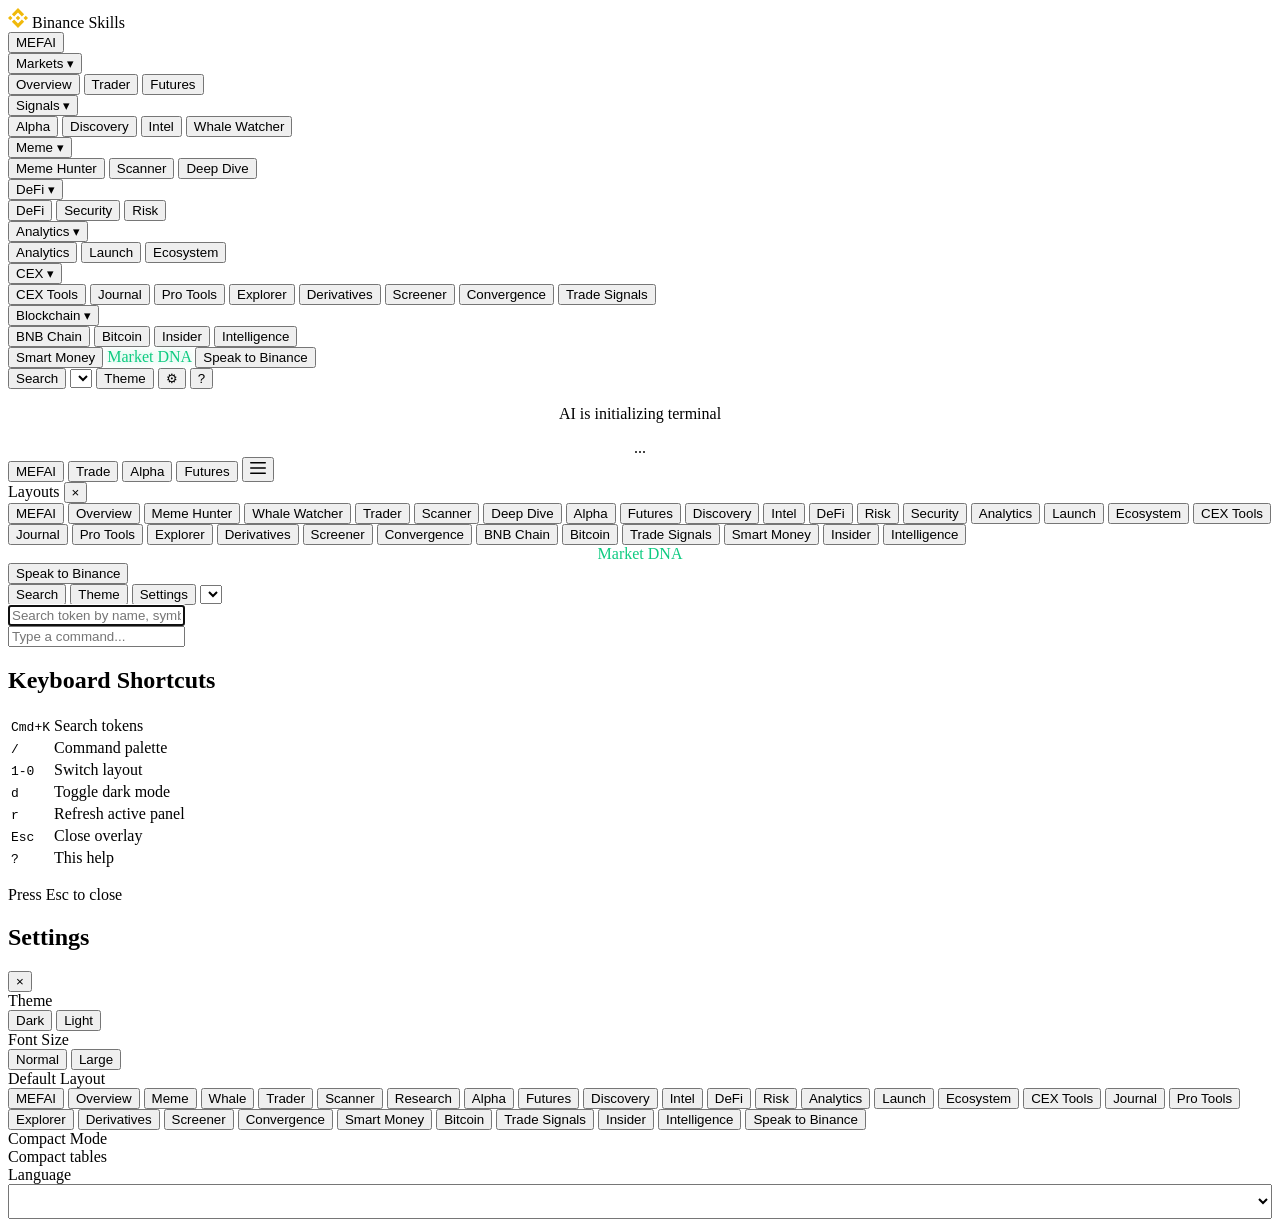
==== commit dd3fc63a: "Add Market DNA Helix — 3D real-time market visualization Introduce a standalone Three.js-powered 3D " ====
--- a/frontend/index.html
+++ b/frontend/index.html
@@ -8,7 +8,7 @@
   <meta name="theme-color" content="#0b0e11">
   <title>Binance Skills Terminal</title>
   <base href="/superbsc/">
-  <link rel="stylesheet" href="static/css/main.css?v=1710400000">
+  <link rel="stylesheet" href="static/css/main.css?v=1772734200">
 </head>
 <body>
   <!-- Inline fallback: ensures globals are available before modules load -->
@@ -209,9 +209,12 @@
           <div class="nav-dropdown-menu">
             <button class="nav-dropdown-item" data-layout="bnb-chain" data-i18n="nav.bnbChain">BNB Chain</button>
             <button class="nav-dropdown-item" data-layout="bitcoin" data-i18n="nav.bitcoin">Bitcoin</button>
+            <button class="nav-dropdown-item" data-layout="insider" data-i18n="nav.insider">Insider</button>
+            <button class="nav-dropdown-item" data-layout="intelligence">Intelligence</button>
           </div>
         </div>
         <button class="layout-btn nav-highlight" data-layout="smart-money" data-i18n="nav.smartMoney">Smart Money</button>
+        <a href="/superbsc/dna" class="layout-btn nav-highlight nav-dna" style="text-decoration:none;color:#0ecb81;text-shadow:0 0 8px rgba(14,203,129,0.4)">Market DNA</a>
         <button class="layout-btn nav-highlight nav-speak" data-layout="speak" data-i18n="nav.speak">Speak to Binance</button>
       </nav>
     </div>
@@ -284,6 +287,9 @@
         <button class="hamburger-item" data-layout="bitcoin"><span data-i18n="nav.bitcoin">Bitcoin</span></button>
         <button class="hamburger-item" data-layout="trade-signals"><span data-i18n="nav.tradeSignals">Trade Signals</span></button>
         <button class="hamburger-item" data-layout="smart-money"><span data-i18n="nav.smartMoney">Smart Money</span></button>
+        <button class="hamburger-item" data-layout="insider"><span data-i18n="nav.insider">Insider</span></button>
+        <button class="hamburger-item" data-layout="intelligence"><span>Intelligence</span></button>
+        <a href="/superbsc/dna" class="hamburger-item" style="text-decoration:none;color:#0ecb81;text-align:center;display:flex;align-items:center;justify-content:center"><span>Market DNA</span></a>
         <button class="hamburger-item" data-layout="speak"><span data-i18n="nav.speak">Speak to Binance</span></button>
       </div>
       <div class="hamburger-actions">
@@ -379,6 +385,8 @@
             <button class="settings-option" data-value="smart-money">Smart Money</button>
             <button class="settings-option" data-value="bitcoin">Bitcoin</button>
             <button class="settings-option" data-value="trade-signals">Trade Signals</button>
+            <button class="settings-option" data-value="insider">Insider</button>
+            <button class="settings-option" data-value="intelligence">Intelligence</button>
             <button class="settings-option" data-value="speak">Speak to Binance</button>
           </div>
         </div>
@@ -406,22 +414,22 @@
   <div id="toast-container"></div>
 
   <!-- Scripts -->
-  <script type="module" src="static/js/store.js?v=1710400000"></script>
-  <script type="module" src="static/js/api.js?v=1710400000"></script>
-  <script type="module" src="static/js/utils.js?v=1710400000"></script>
-  <script type="module" src="static/js/components/base-panel.js?v=1710400000"></script>
-  <script type="module" src="static/js/components/data-table.js?v=1710400000"></script>
-  <script type="module" src="static/js/components/status-bar.js?v=1710400000"></script>
-  <script type="module" src="static/js/components/search-bar.js?v=1710400000"></script>
-  <script type="module" src="static/js/components/command-palette.js?v=1710400000"></script>
-  <script type="module" src="static/js/components/context-menu.js?v=1710400000"></script>
-  <script type="module" src="static/js/components/toast.js?v=1710400000"></script>
-  <script type="module" src="static/js/components/risk-badge.js?v=1710400000"></script>
-  <script type="module" src="static/js/components/mini-chart.js?v=1710400000"></script>
-  <script type="module" src="static/js/components/chart.js?v=1710400000"></script>
-  <script type="module" src="static/js/components/ws-stream.js?v=1710400000"></script>
-  <script type="module" src="static/js/components/settings.js?v=1710400000"></script>
-  <script type="module" src="static/js/i18n.js?v=1710400000"></script>
-  <script type="module" src="static/js/app.js?v=1710400000"></script>
+  <script type="module" src="static/js/store.js?v=1772734200"></script>
+  <script type="module" src="static/js/api.js?v=1772734200"></script>
+  <script type="module" src="static/js/utils.js?v=1772734200"></script>
+  <script type="module" src="static/js/components/base-panel.js?v=1772734200"></script>
+  <script type="module" src="static/js/components/data-table.js?v=1772734200"></script>
+  <script type="module" src="static/js/components/status-bar.js?v=1772734200"></script>
+  <script type="module" src="static/js/components/search-bar.js?v=1772734200"></script>
+  <script type="module" src="static/js/components/command-palette.js?v=1772734200"></script>
+  <script type="module" src="static/js/components/context-menu.js?v=1772734200"></script>
+  <script type="module" src="static/js/components/toast.js?v=1772734200"></script>
+  <script type="module" src="static/js/components/risk-badge.js?v=1772734200"></script>
+  <script type="module" src="static/js/components/mini-chart.js?v=1772734200"></script>
+  <script type="module" src="static/js/components/chart.js?v=1772734200"></script>
+  <script type="module" src="static/js/components/ws-stream.js?v=1772734200"></script>
+  <script type="module" src="static/js/components/settings.js?v=1772734200"></script>
+  <script type="module" src="static/js/i18n.js?v=1772734200"></script>
+  <script type="module" src="static/js/app.js?v=1772734200"></script>
 </body>
 </html>
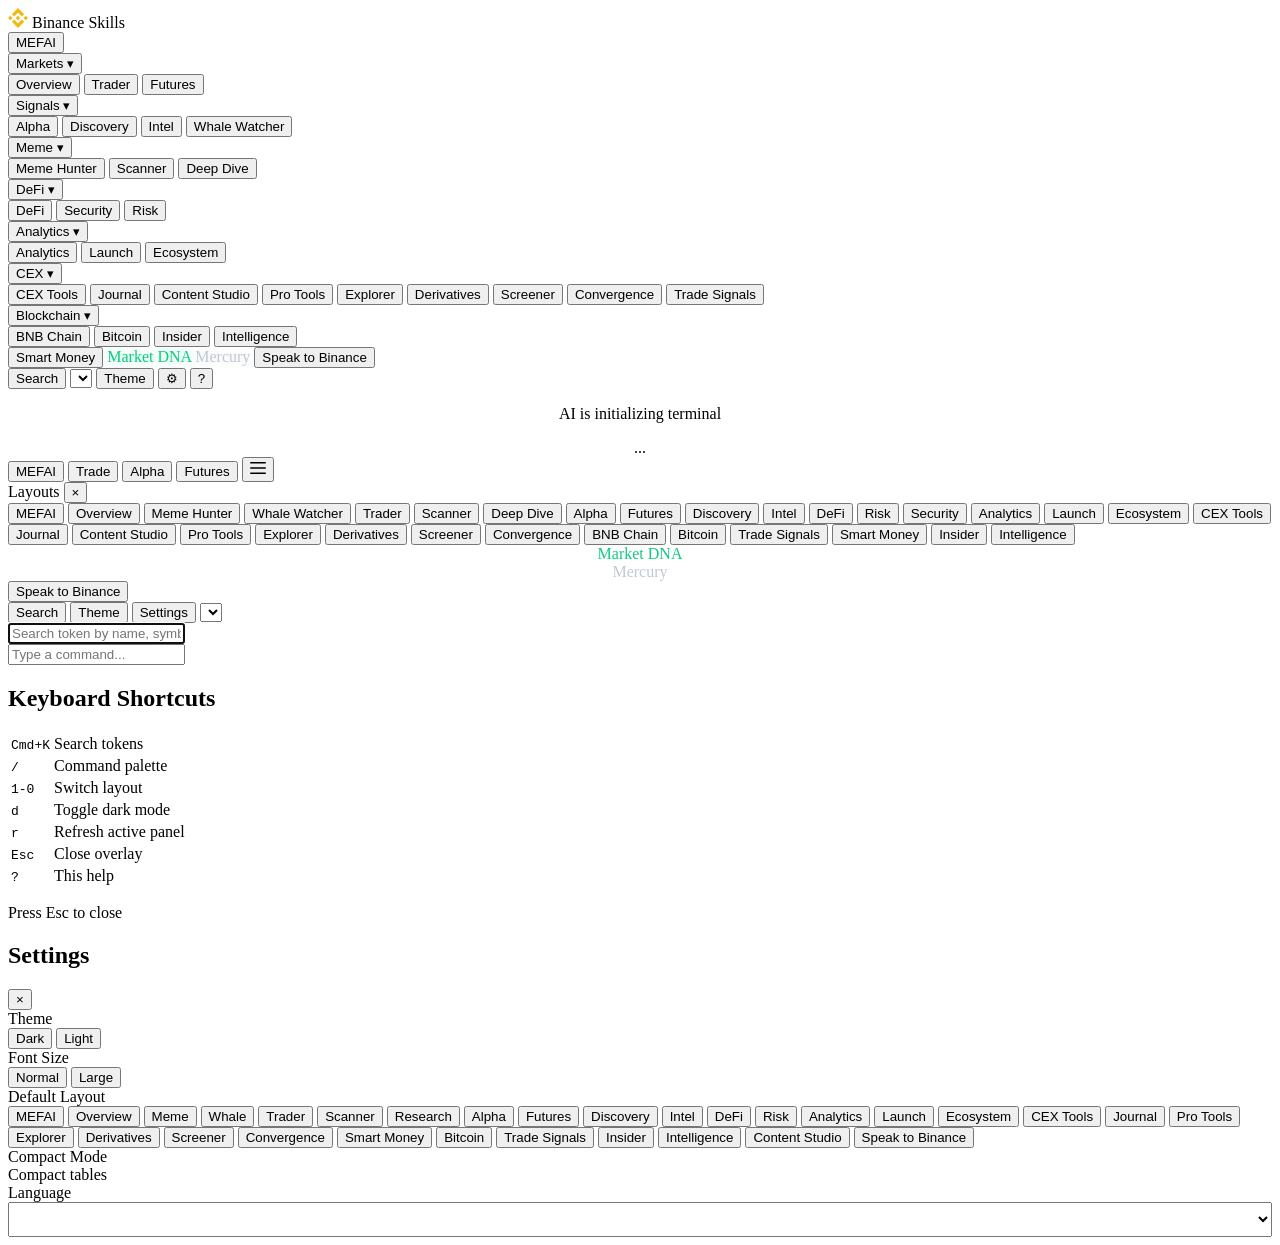
==== commit e18366bc: "Add Square Content Intelligence — data-driven Binance Square content creation New skill (Skill 60) t" ====
--- a/frontend/index.html
+++ b/frontend/index.html
@@ -8,7 +8,7 @@
   <meta name="theme-color" content="#0b0e11">
   <title>Binance Skills Terminal</title>
   <base href="/superbsc/">
-  <link rel="stylesheet" href="static/css/main.css?v=1772734200">
+  <link rel="stylesheet" href="static/css/main.css?v=1772810121">
 </head>
 <body>
   <!-- Inline fallback: ensures globals are available before modules load -->
@@ -196,6 +196,7 @@
           <div class="nav-dropdown-menu">
             <button class="nav-dropdown-item" data-layout="cex-tools" data-i18n="nav.cexTools">CEX Tools</button>
             <button class="nav-dropdown-item" data-layout="journal" data-i18n="nav.journal">Journal</button>
+            <button class="nav-dropdown-item" data-layout="content-studio" data-i18n="nav.contentStudio">Content Studio</button>
             <button class="nav-dropdown-item" data-layout="pro-tools" data-i18n="nav.proTools">Pro Tools</button>
             <button class="nav-dropdown-item" data-layout="explorer" data-i18n="nav.explorer">Explorer</button>
             <button class="nav-dropdown-item" data-layout="derivatives" data-i18n="nav.derivatives">Derivatives</button>
@@ -215,6 +216,7 @@
         </div>
         <button class="layout-btn nav-highlight" data-layout="smart-money" data-i18n="nav.smartMoney">Smart Money</button>
         <a href="/superbsc/dna" class="layout-btn nav-highlight nav-dna" style="text-decoration:none;color:#0ecb81;text-shadow:0 0 8px rgba(14,203,129,0.4)">Market DNA</a>
+        <a href="/superbsc/mercury" class="layout-btn nav-highlight" style="text-decoration:none;color:#c0c8d4;text-shadow:0 0 8px rgba(192,200,212,0.4)">Mercury</a>
         <button class="layout-btn nav-highlight nav-speak" data-layout="speak" data-i18n="nav.speak">Speak to Binance</button>
       </nav>
     </div>
@@ -278,6 +280,7 @@
         <button class="hamburger-item" data-layout="ecosystem"><span data-i18n="nav.ecosystem">Ecosystem</span></button>
         <button class="hamburger-item" data-layout="cex-tools"><span data-i18n="nav.cexTools">CEX Tools</span></button>
         <button class="hamburger-item" data-layout="journal"><span data-i18n="nav.journal">Journal</span></button>
+        <button class="hamburger-item" data-layout="content-studio"><span data-i18n="nav.contentStudio">Content Studio</span></button>
         <button class="hamburger-item" data-layout="pro-tools"><span data-i18n="nav.proTools">Pro Tools</span></button>
         <button class="hamburger-item" data-layout="explorer"><span data-i18n="nav.explorer">Explorer</span></button>
         <button class="hamburger-item" data-layout="derivatives"><span data-i18n="nav.derivatives">Derivatives</span></button>
@@ -290,6 +293,7 @@
         <button class="hamburger-item" data-layout="insider"><span data-i18n="nav.insider">Insider</span></button>
         <button class="hamburger-item" data-layout="intelligence"><span>Intelligence</span></button>
         <a href="/superbsc/dna" class="hamburger-item" style="text-decoration:none;color:#0ecb81;text-align:center;display:flex;align-items:center;justify-content:center"><span>Market DNA</span></a>
+        <a href="/superbsc/mercury" class="hamburger-item" style="text-decoration:none;color:#c0c8d4;text-align:center;display:flex;align-items:center;justify-content:center"><span>Mercury</span></a>
         <button class="hamburger-item" data-layout="speak"><span data-i18n="nav.speak">Speak to Binance</span></button>
       </div>
       <div class="hamburger-actions">
@@ -387,6 +391,7 @@
             <button class="settings-option" data-value="trade-signals">Trade Signals</button>
             <button class="settings-option" data-value="insider">Insider</button>
             <button class="settings-option" data-value="intelligence">Intelligence</button>
+            <button class="settings-option" data-value="content-studio">Content Studio</button>
             <button class="settings-option" data-value="speak">Speak to Binance</button>
           </div>
         </div>
@@ -414,22 +419,22 @@
   <div id="toast-container"></div>
 
   <!-- Scripts -->
-  <script type="module" src="static/js/store.js?v=1772734200"></script>
-  <script type="module" src="static/js/api.js?v=1772734200"></script>
-  <script type="module" src="static/js/utils.js?v=1772734200"></script>
-  <script type="module" src="static/js/components/base-panel.js?v=1772734200"></script>
-  <script type="module" src="static/js/components/data-table.js?v=1772734200"></script>
-  <script type="module" src="static/js/components/status-bar.js?v=1772734200"></script>
-  <script type="module" src="static/js/components/search-bar.js?v=1772734200"></script>
-  <script type="module" src="static/js/components/command-palette.js?v=1772734200"></script>
-  <script type="module" src="static/js/components/context-menu.js?v=1772734200"></script>
-  <script type="module" src="static/js/components/toast.js?v=1772734200"></script>
-  <script type="module" src="static/js/components/risk-badge.js?v=1772734200"></script>
-  <script type="module" src="static/js/components/mini-chart.js?v=1772734200"></script>
-  <script type="module" src="static/js/components/chart.js?v=1772734200"></script>
-  <script type="module" src="static/js/components/ws-stream.js?v=1772734200"></script>
-  <script type="module" src="static/js/components/settings.js?v=1772734200"></script>
-  <script type="module" src="static/js/i18n.js?v=1772734200"></script>
-  <script type="module" src="static/js/app.js?v=1772734200"></script>
+  <script type="module" src="static/js/store.js?v=1772810121"></script>
+  <script type="module" src="static/js/api.js?v=1772810121"></script>
+  <script type="module" src="static/js/utils.js?v=1772810121"></script>
+  <script type="module" src="static/js/components/base-panel.js?v=1772810121"></script>
+  <script type="module" src="static/js/components/data-table.js?v=1772810121"></script>
+  <script type="module" src="static/js/components/status-bar.js?v=1772810121"></script>
+  <script type="module" src="static/js/components/search-bar.js?v=1772810121"></script>
+  <script type="module" src="static/js/components/command-palette.js?v=1772810121"></script>
+  <script type="module" src="static/js/components/context-menu.js?v=1772810121"></script>
+  <script type="module" src="static/js/components/toast.js?v=1772810121"></script>
+  <script type="module" src="static/js/components/risk-badge.js?v=1772810121"></script>
+  <script type="module" src="static/js/components/mini-chart.js?v=1772810121"></script>
+  <script type="module" src="static/js/components/chart.js?v=1772810121"></script>
+  <script type="module" src="static/js/components/ws-stream.js?v=1772810121"></script>
+  <script type="module" src="static/js/components/settings.js?v=1772810121"></script>
+  <script type="module" src="static/js/i18n.js?v=1772810121"></script>
+  <script type="module" src="static/js/app.js?v=1772810121"></script>
 </body>
 </html>
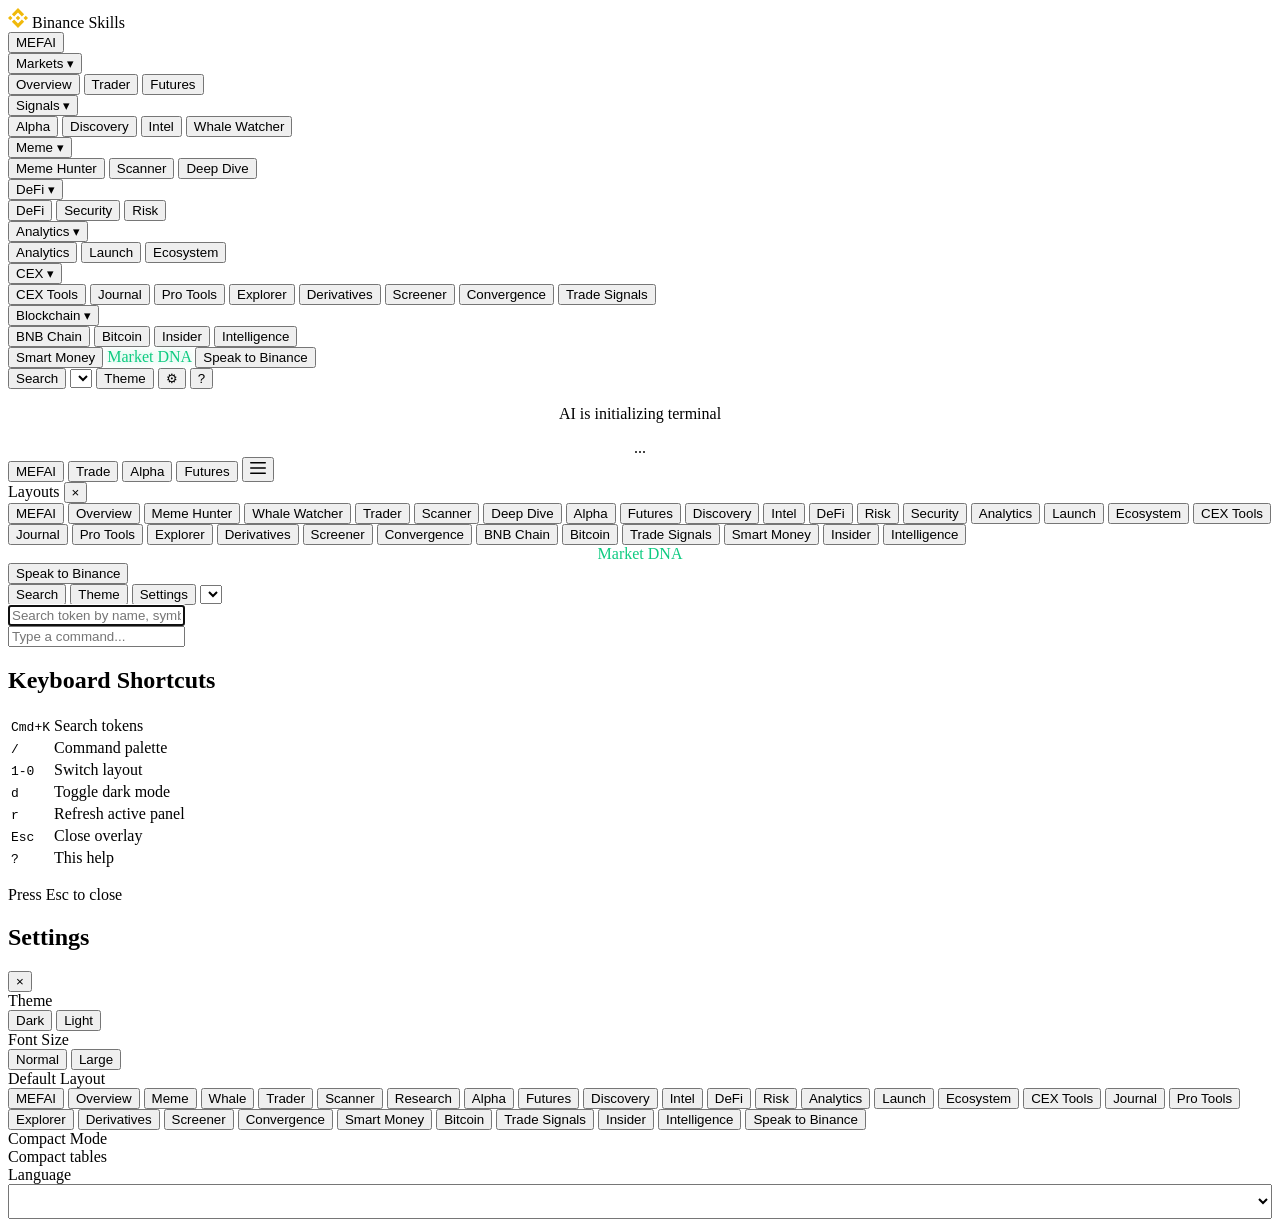
==== commit af326c74: "Replace em/en dashes with middle dot" ====
--- a/frontend/index.html
+++ b/frontend/index.html
@@ -8,7 +8,7 @@
   <meta name="theme-color" content="#0b0e11">
   <title>Binance Skills Terminal</title>
   <base href="/superbsc/">
-  <link rel="stylesheet" href="static/css/main.css?v=1772810121">
+  <link rel="stylesheet" href="static/css/main.css?v=1772734200">
 </head>
 <body>
   <!-- Inline fallback: ensures globals are available before modules load -->
@@ -23,7 +23,7 @@
         }).join('');
         var trs = rows.map(function(row, i) {
           var tds = cols.map(function(c) {
-            var v = c.render ? c.render(row[c.key], row) : (row[c.key] != null ? row[c.key] : '—');
+            var v = c.render ? c.render(row[c.key], row) : (row[c.key] != null ? row[c.key] : '···');
             var a = c.align === 'right' ? 'text-align:right' : '';
             return '<td style="'+a+'" data-key="'+c.key+'">'+v+'</td>';
           }).join('');
@@ -68,7 +68,7 @@
     }
     if (!window.mefaiUtils.formatPrice) {
       window.mefaiUtils.formatPrice = function(n) {
-        n = Number(n); if (isNaN(n)) return '—';
+        n = Number(n); if (isNaN(n)) return '···';
         if (n >= 1) return n.toFixed(2);
         if (n >= 0.01) return n.toFixed(4);
         if (n >= 0.0001) return n.toFixed(6);
@@ -77,7 +77,7 @@
     }
     if (!window.mefaiUtils.formatCurrency) {
       window.mefaiUtils.formatCurrency = function(n) {
-        n = Number(n); if (isNaN(n)) return '—';
+        n = Number(n); if (isNaN(n)) return '···';
         if (Math.abs(n) >= 1e9) return '$'+(n/1e9).toFixed(2)+'B';
         if (Math.abs(n) >= 1e6) return '$'+(n/1e6).toFixed(2)+'M';
         if (Math.abs(n) >= 1e3) return '$'+(n/1e3).toFixed(2)+'K';
@@ -86,15 +86,15 @@
     }
     if (!window.mefaiUtils.formatPercent) {
       window.mefaiUtils.formatPercent = function(n) {
-        n = Number(n); if (isNaN(n)) return '—';
+        n = Number(n); if (isNaN(n)) return '···';
         var cls = n >= 0 ? 'val-up' : 'val-down';
-        var a = n >= 0 ? '↑' : '↓';
+        var a = n >= 0 ? '·��' : '·�·';
         return '<span class="'+cls+'">'+a+Math.abs(n).toFixed(2)+'%</span>';
       };
     }
     if (!window.mefaiUtils.formatNumber) {
       window.mefaiUtils.formatNumber = function(n) {
-        n = Number(n); if (isNaN(n)) return '—';
+        n = Number(n); if (isNaN(n)) return '···';
         if (Math.abs(n) >= 1e9) return (n/1e9).toFixed(2)+'B';
         if (Math.abs(n) >= 1e6) return (n/1e6).toFixed(2)+'M';
         if (Math.abs(n) >= 1e3) return (n/1e3).toFixed(1)+'K';
@@ -102,17 +102,17 @@
       };
     }
     if (!window.mefaiUtils.formatAddress) {
-      window.mefaiUtils.formatAddress = function(a) { return a ? a.slice(0,6)+'...'+a.slice(-4) : '—'; };
+      window.mefaiUtils.formatAddress = function(a) { return a ? a.slice(0,6)+'...'+a.slice(-4) : '···'; };
     }
     if (!window.mefaiUtils.formatTime) {
       window.mefaiUtils.formatTime = function(ts) {
-        if (!ts) return '—';
+        if (!ts) return '···';
         return new Date(typeof ts==='number' && ts<1e12 ? ts*1000 : ts).toLocaleTimeString('en-US',{hour12:false});
       };
     }
     if (!window.mefaiUtils.formatAge) {
       window.mefaiUtils.formatAge = function(ts) {
-        if (!ts) return '—';
+        if (!ts) return '···';
         var m = Math.floor((Date.now()-(typeof ts==='number'&&ts<1e12?ts*1000:ts))/60000);
         if (m<60) return m+'m'; var h=Math.floor(m/60);
         if (h<24) return h+'h'; return Math.floor(h/24)+'d';
@@ -196,7 +196,6 @@
           <div class="nav-dropdown-menu">
             <button class="nav-dropdown-item" data-layout="cex-tools" data-i18n="nav.cexTools">CEX Tools</button>
             <button class="nav-dropdown-item" data-layout="journal" data-i18n="nav.journal">Journal</button>
-            <button class="nav-dropdown-item" data-layout="content-studio" data-i18n="nav.contentStudio">Content Studio</button>
             <button class="nav-dropdown-item" data-layout="pro-tools" data-i18n="nav.proTools">Pro Tools</button>
             <button class="nav-dropdown-item" data-layout="explorer" data-i18n="nav.explorer">Explorer</button>
             <button class="nav-dropdown-item" data-layout="derivatives" data-i18n="nav.derivatives">Derivatives</button>
@@ -216,7 +215,6 @@
         </div>
         <button class="layout-btn nav-highlight" data-layout="smart-money" data-i18n="nav.smartMoney">Smart Money</button>
         <a href="/superbsc/dna" class="layout-btn nav-highlight nav-dna" style="text-decoration:none;color:#0ecb81;text-shadow:0 0 8px rgba(14,203,129,0.4)">Market DNA</a>
-        <a href="/superbsc/mercury" class="layout-btn nav-highlight" style="text-decoration:none;color:#c0c8d4;text-shadow:0 0 8px rgba(192,200,212,0.4)">Mercury</a>
         <button class="layout-btn nav-highlight nav-speak" data-layout="speak" data-i18n="nav.speak">Speak to Binance</button>
       </nav>
     </div>
@@ -241,7 +239,7 @@
     <status-bar></status-bar>
   </footer>
 
-  <!-- Mobile bottom bar — 5 quick tabs + hamburger -->
+  <!-- Mobile bottom bar ··· 5 quick tabs + hamburger -->
   <nav id="mobile-nav">
     <button class="mobile-nav-btn active" data-layout="mefai" data-i18n="nav.mefai">MEFAI</button>
     <button class="mobile-nav-btn" data-layout="trader" data-i18n="nav.trade">Trade</button>
@@ -280,7 +278,6 @@
         <button class="hamburger-item" data-layout="ecosystem"><span data-i18n="nav.ecosystem">Ecosystem</span></button>
         <button class="hamburger-item" data-layout="cex-tools"><span data-i18n="nav.cexTools">CEX Tools</span></button>
         <button class="hamburger-item" data-layout="journal"><span data-i18n="nav.journal">Journal</span></button>
-        <button class="hamburger-item" data-layout="content-studio"><span data-i18n="nav.contentStudio">Content Studio</span></button>
         <button class="hamburger-item" data-layout="pro-tools"><span data-i18n="nav.proTools">Pro Tools</span></button>
         <button class="hamburger-item" data-layout="explorer"><span data-i18n="nav.explorer">Explorer</span></button>
         <button class="hamburger-item" data-layout="derivatives"><span data-i18n="nav.derivatives">Derivatives</span></button>
@@ -293,7 +290,6 @@
         <button class="hamburger-item" data-layout="insider"><span data-i18n="nav.insider">Insider</span></button>
         <button class="hamburger-item" data-layout="intelligence"><span>Intelligence</span></button>
         <a href="/superbsc/dna" class="hamburger-item" style="text-decoration:none;color:#0ecb81;text-align:center;display:flex;align-items:center;justify-content:center"><span>Market DNA</span></a>
-        <a href="/superbsc/mercury" class="hamburger-item" style="text-decoration:none;color:#c0c8d4;text-align:center;display:flex;align-items:center;justify-content:center"><span>Mercury</span></a>
         <button class="hamburger-item" data-layout="speak"><span data-i18n="nav.speak">Speak to Binance</span></button>
       </div>
       <div class="hamburger-actions">
@@ -391,7 +387,6 @@
             <button class="settings-option" data-value="trade-signals">Trade Signals</button>
             <button class="settings-option" data-value="insider">Insider</button>
             <button class="settings-option" data-value="intelligence">Intelligence</button>
-            <button class="settings-option" data-value="content-studio">Content Studio</button>
             <button class="settings-option" data-value="speak">Speak to Binance</button>
           </div>
         </div>
@@ -419,22 +414,22 @@
   <div id="toast-container"></div>
 
   <!-- Scripts -->
-  <script type="module" src="static/js/store.js?v=1772810121"></script>
-  <script type="module" src="static/js/api.js?v=1772810121"></script>
-  <script type="module" src="static/js/utils.js?v=1772810121"></script>
-  <script type="module" src="static/js/components/base-panel.js?v=1772810121"></script>
-  <script type="module" src="static/js/components/data-table.js?v=1772810121"></script>
-  <script type="module" src="static/js/components/status-bar.js?v=1772810121"></script>
-  <script type="module" src="static/js/components/search-bar.js?v=1772810121"></script>
-  <script type="module" src="static/js/components/command-palette.js?v=1772810121"></script>
-  <script type="module" src="static/js/components/context-menu.js?v=1772810121"></script>
-  <script type="module" src="static/js/components/toast.js?v=1772810121"></script>
-  <script type="module" src="static/js/components/risk-badge.js?v=1772810121"></script>
-  <script type="module" src="static/js/components/mini-chart.js?v=1772810121"></script>
-  <script type="module" src="static/js/components/chart.js?v=1772810121"></script>
-  <script type="module" src="static/js/components/ws-stream.js?v=1772810121"></script>
-  <script type="module" src="static/js/components/settings.js?v=1772810121"></script>
-  <script type="module" src="static/js/i18n.js?v=1772810121"></script>
-  <script type="module" src="static/js/app.js?v=1772810121"></script>
+  <script type="module" src="static/js/store.js?v=1772734200"></script>
+  <script type="module" src="static/js/api.js?v=1772734200"></script>
+  <script type="module" src="static/js/utils.js?v=1772734200"></script>
+  <script type="module" src="static/js/components/base-panel.js?v=1772734200"></script>
+  <script type="module" src="static/js/components/data-table.js?v=1772734200"></script>
+  <script type="module" src="static/js/components/status-bar.js?v=1772734200"></script>
+  <script type="module" src="static/js/components/search-bar.js?v=1772734200"></script>
+  <script type="module" src="static/js/components/command-palette.js?v=1772734200"></script>
+  <script type="module" src="static/js/components/context-menu.js?v=1772734200"></script>
+  <script type="module" src="static/js/components/toast.js?v=1772734200"></script>
+  <script type="module" src="static/js/components/risk-badge.js?v=1772734200"></script>
+  <script type="module" src="static/js/components/mini-chart.js?v=1772734200"></script>
+  <script type="module" src="static/js/components/chart.js?v=1772734200"></script>
+  <script type="module" src="static/js/components/ws-stream.js?v=1772734200"></script>
+  <script type="module" src="static/js/components/settings.js?v=1772734200"></script>
+  <script type="module" src="static/js/i18n.js?v=1772734200"></script>
+  <script type="module" src="static/js/app.js?v=1772734200"></script>
 </body>
 </html>
